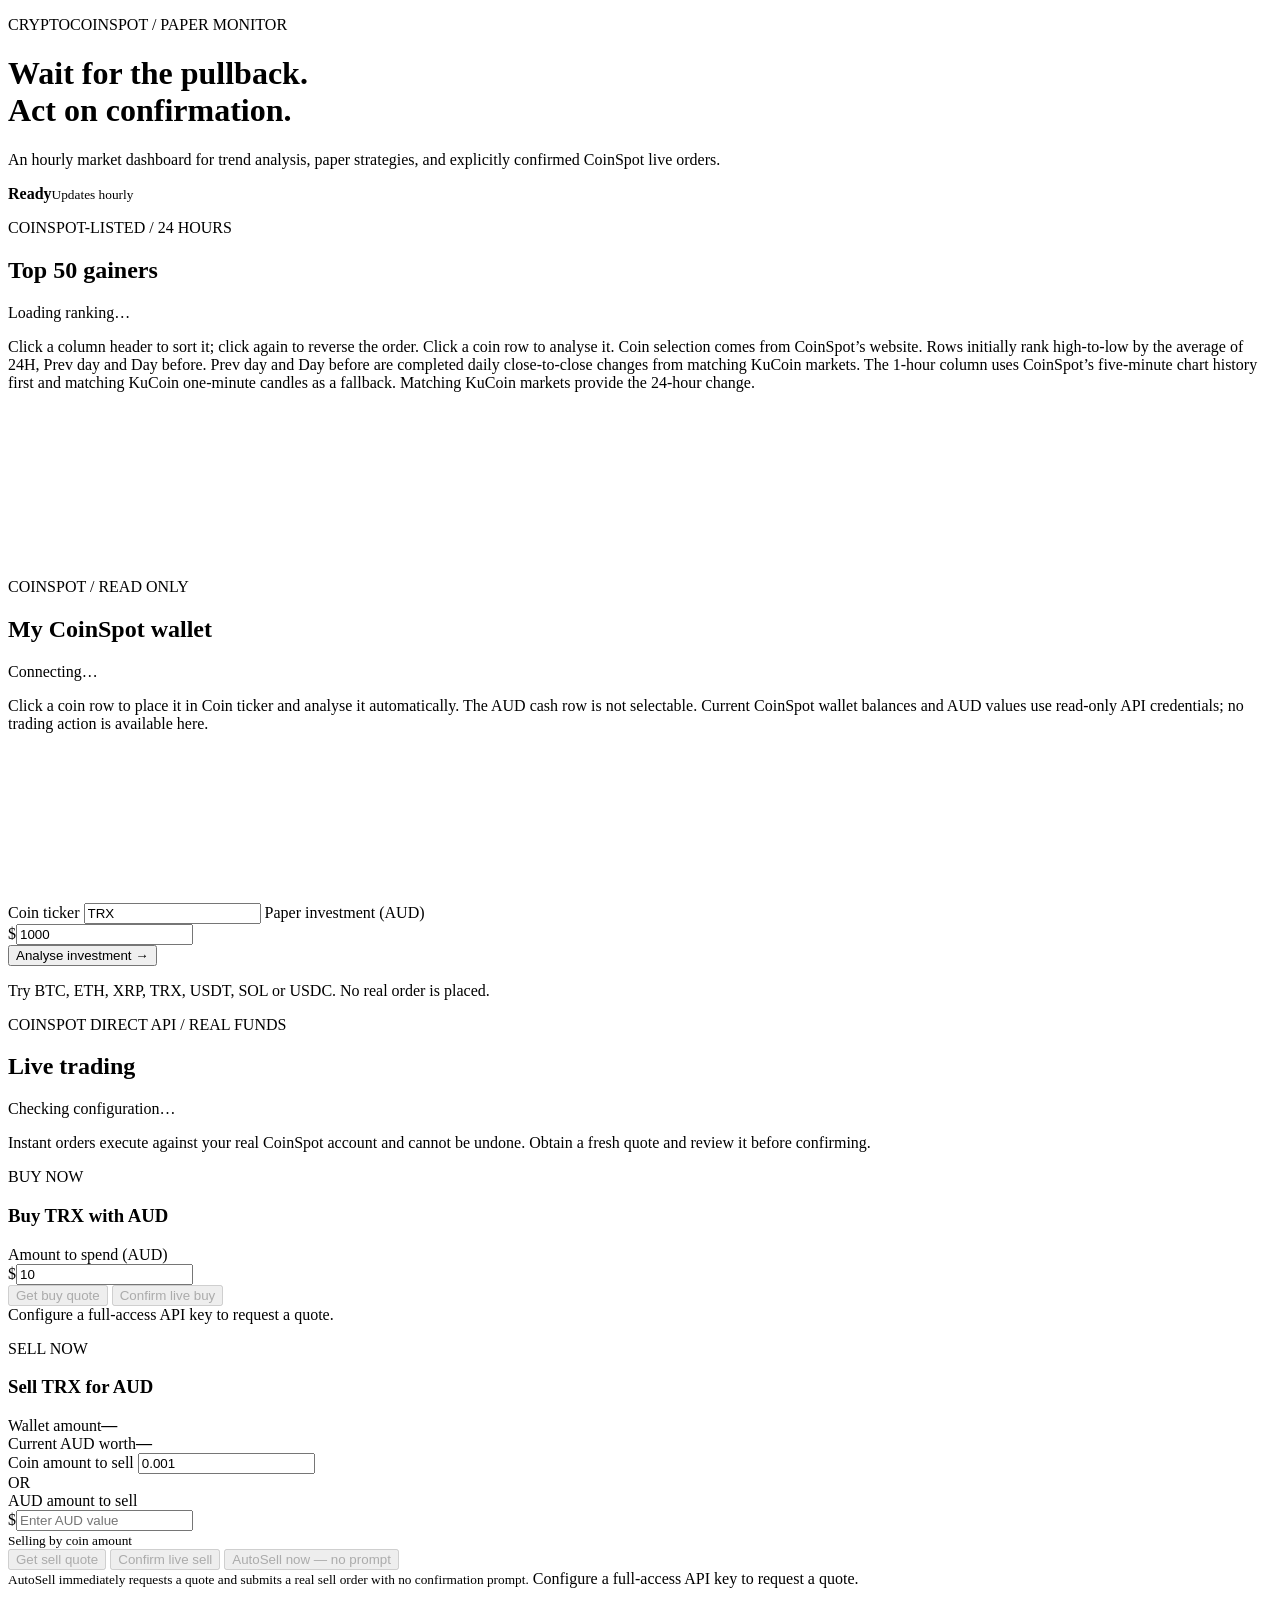
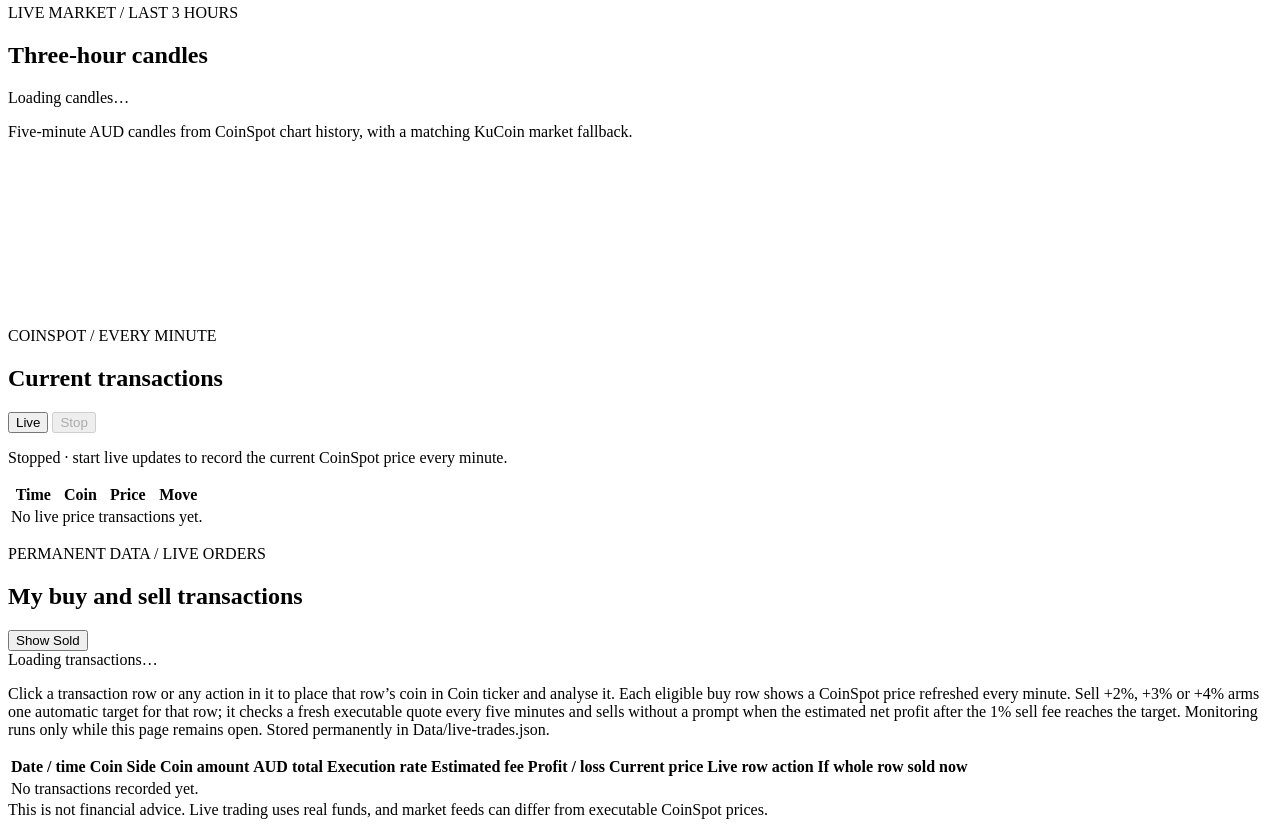
==== wwwroot/index.html @ a3f8f175 "Add current price column to transaction rows" ====
<!doctype html>
<html lang="en">
<head>
  <meta charset="utf-8">
  <meta name="viewport" content="width=device-width, initial-scale=1">
  <meta name="description" content="Crypto trend-and-pullback paper investment dashboard">
  <title>CryptoCoinSpot Market Monitor</title>
  <link rel="stylesheet" href="/styles.css?v=20260809-six-summary-tiles-v1">
</head>
<body>
  <main class="shell">
    <header class="hero">
      <div>
        <p class="eyebrow">CRYPTOCOINSPOT / PAPER MONITOR</p>
        <h1>Wait for the pullback.<br><span>Act on confirmation.</span></h1>
        <p class="intro">An hourly market dashboard for trend analysis, paper strategies, and explicitly confirmed CoinSpot live orders.</p>
      </div>
      <div class="refresh-box">
        <span class="live-dot"></span>
        <div><strong id="refreshState">Ready</strong><small id="countdown">Updates hourly</small></div>
      </div>
    </header>

    <div class="bottom-charts top-charts">
      <article class="gainers-card chart-card">
        <div class="card-head">
          <div><p class="label">COINSPOT-LISTED / 24 HOURS</p><h2>Top 50 gainers</h2></div>
          <span id="gainersStatus">Loading ranking…</span>
        </div>
        <p class="data-note">Click a column header to sort it; click again to reverse the order. Click a coin row to analyse it. Coin selection comes from CoinSpot’s website. Rows initially rank high-to-low by the average of 24H, Prev day and Day before. Prev day and Day before are completed daily close-to-close changes from matching KuCoin markets. The 1-hour column uses CoinSpot’s five-minute chart history first and matching KuCoin one-minute candles as a fallback. Matching KuCoin markets provide the 24-hour change.</p>
        <div class="gainers-scroll"><canvas id="gainersChart" aria-label="Top 50 CoinSpot-listed gainers chart"></canvas></div>
      </article>

      <article class="wallet-card chart-card">
        <div class="card-head">
          <div><p class="label">COINSPOT / READ ONLY</p><h2>My CoinSpot wallet</h2></div>
          <span id="walletStatus">Connecting…</span>
        </div>
        <p class="data-note">Click a coin row to place it in Coin ticker and analyse it automatically. The AUD cash row is not selectable. Current CoinSpot wallet balances and AUD values use read-only API credentials; no trading action is available here.</p>
        <div class="wallet-scroll"><canvas id="walletChart" aria-label="My CoinSpot wallet holdings chart"></canvas></div>
      </article>
    </div>

    <section class="control-panel" aria-label="Investment settings">
      <label>Coin ticker
        <input id="coin" value="TRX" maxlength="10" autocomplete="off" spellcheck="false">
      </label>
      <label>Paper investment (AUD)
        <div class="money-input"><span>$</span><input id="amount" type="number" value="1000" min="0.01" step="10"></div>
      </label>
      <button id="analyse">Analyse investment <span>→</span></button>
      <p class="hint">Try BTC, ETH, XRP, TRX, USDT, SOL or USDC. No real order is placed.</p>
    </section>

    <section class="live-trade-panel" aria-labelledby="liveTradeHeading">
      <div class="live-trade-heading">
        <div><p class="label">COINSPOT DIRECT API / REAL FUNDS</p><h2 id="liveTradeHeading">Live trading</h2></div>
        <span id="liveTradingStatus" class="trade-status">Checking configuration…</span>
      </div>
      <p class="live-trade-warning">Instant orders execute against your real CoinSpot account and cannot be undone. Obtain a fresh quote and review it before confirming.</p>
      <div class="live-trade-grid">
        <article class="live-trade-card buy-card">
          <p class="label">BUY NOW</p>
          <h3>Buy <span class="tradeCoin">TRX</span> with AUD</h3>
          <label>Amount to spend (AUD)
            <div class="trade-money-input"><span>$</span><input id="liveBuyAmount" type="number" min="0.01" step="1" value="10"></div>
          </label>
          <div class="trade-actions">
            <button id="liveBuyQuote" type="button" disabled>Get buy quote</button>
            <button id="liveBuyExecute" class="execute-button" type="button" disabled>Confirm live buy</button>
          </div>
          <output id="liveBuyResult" class="trade-result">Configure a full-access API key to request a quote.</output>
        </article>

        <article class="live-trade-card sell-card">
          <p class="label">SELL NOW</p>
          <h3>Sell <span class="tradeCoin">TRX</span> for AUD</h3>
          <div class="sell-wallet-summary">
            <div><span>Wallet amount</span><strong id="liveSellHoldingAmount">—</strong></div>
            <div><span>Current AUD worth</span><strong id="liveSellHoldingAud">—</strong></div>
          </div>
          <label>Coin amount to sell
            <input id="liveSellAmount" type="number" min="0.00000001" step="0.00000001" value="0.001">
          </label>
          <div class="sell-input-divider"><span>OR</span></div>
          <label>AUD amount to sell
            <div class="trade-money-input"><span>$</span><input id="liveSellAudAmount" type="number" min="0.01" step="1" placeholder="Enter AUD value"></div>
          </label>
          <small id="liveSellMode" class="sell-mode">Selling by coin amount</small>
          <div class="trade-actions">
            <button id="liveSellQuote" type="button" disabled>Get sell quote</button>
            <button id="liveSellExecute" class="execute-button" type="button" disabled>Confirm live sell</button>
            <button id="liveSellAuto" class="autosell-button" type="button" disabled>AutoSell now — no prompt</button>
          </div>
          <small class="autosell-warning">AutoSell immediately requests a quote and submits a real sell order with no confirmation prompt.</small>
          <output id="liveSellResult" class="trade-result">Configure a full-access API key to request a quote.</output>
        </article>
      </div>
    </section>

    <div id="error" class="error" role="alert" hidden></div>

    <section id="dashboard" hidden>
      <div class="signal-strip">
        <div>
          <p class="label">Strategy signal</p>
          <p id="signal" class="signal">—</p>
        </div>
        <p id="explanation" class="explanation">—</p>
      </div>

      <div class="charts">
        <article class="chart-card">
          <div class="card-head"><div><p class="label">MARKET</p><h2>96-hour price</h2></div><span id="priceRange">—</span></div>
          <canvas id="priceChart" aria-label="Interactive 96-hour red and green OHLC candlestick chart with AUD price axis"></canvas>
        </article>
        <article class="chart-card">
          <div class="card-head">
            <div><p class="label">DAILY MARKET MOVE</p><h2>Daily percentage gain / loss</h2></div>
            <div class="pullback-controls">
              <label for="dailyPercentPeriod">Period</label>
              <select id="dailyPercentPeriod">
                <option value="365">365 days</option>
                <option value="183" selected>6 months</option>
                <option value="90">3 months</option>
                <option value="30">1 month</option>
                <option value="7">1 week</option>
              </select>
              <span id="dailyPercentRange">—</span>
            </div>
          </div>
          <canvas id="dailyPercentChart" aria-label="Interactive daily percentage gain and loss bar chart"></canvas>
        </article>
      </div>

      <div class="lower-grid">
        <article class="rule-card">
          <p class="label">ENTRY CHECKLIST</p>
          <h2>Five gates to a setup</h2>
          <ul id="rules"></ul>
        </article>
        <article class="plan-card">
          <p class="label">RISK PLAN</p>
          <h2>Mechanical exits</h2>
          <dl>
            <div><dt>Protective stop</dt><dd id="stop">—</dd></div>
            <div><dt>Take 50%</dt><dd id="firstTarget">—</dd></div>
            <div><dt>Final target</dt><dd id="finalTarget">—</dd></div>
            <div><dt>1% capital risk</dt><dd id="maxRisk">—</dd></div>
          </dl>
        </article>
        <article id="pullbackCard" class="daily-card neutral">
          <p class="label">STORED DAILY PRICE HISTORY</p>
          <div class="pullback-heading">
            <h2>Pullback context <small>— Last 365 days</small></h2>
            <div class="pullback-meta">
              <span id="week52Low" class="range-badge range-low">52W low —</span>
              <span id="week52High" class="range-badge range-high">52W high —</span>
              <span id="dailyDirection" class="direction-badge">Waiting for data</span>
            </div>
          </div>
          <div class="table-wrap">
            <table><thead><tr><th>Date</th><th>Open</th><th>High</th><th>Low</th><th>High − Low <small id="dailyRangeAverage">Avg —</small></th><th>Close</th><th>Change %</th></tr></thead><tbody id="dailyRows"></tbody></table>
          </div>
        </article>
      </div>

      <div class="metrics timeline-metrics" aria-label="Current price and trend refresh controls">
        <article>
          <div class="metric-heading"><p>Current price</p><button id="refreshCurrentPrice" class="metric-refresh" type="button" disabled>↻ Refresh</button></div>
          <strong id="currentPrice">—</strong><small id="currentPriceSource">AUD market price</small><small id="currentPriceRetrieved" class="price-retrieved">Waiting for price</small>
        </article>
        <article>
          <div class="metric-heading"><p>Hourly trend</p><button id="refreshHourlyTrend" class="metric-refresh" type="button">↻ Refresh</button></div>
          <strong id="trend">—</strong><small id="trendMeta">—</small>
        </article>
        <article>
          <div class="metric-heading"><p>Daily trend</p><button id="refreshDailyTrend" class="metric-refresh" type="button">↻ Refresh</button></div>
          <strong id="dailyTrend">—</strong><small id="dailyTrendMeta">—</small>
        </article>
      </div>

      <article id="timelineData" class="pullback-chart-card chart-card" tabindex="-1">
        <div class="card-head">
          <div><h2>TimelineData</h2></div>
        </div>
        <section class="sell-timing-panel" aria-labelledby="sellTimingHeading">
          <div class="sell-timing-heading">
            <div><p class="label">96-HOUR HOURLY PATTERN</p><h3 id="sellTimingHeading">Sell timing analysis</h3></div>
            <span id="sellTimingConfidence">Waiting for hourly candles</span>
          </div>
          <div class="sell-timing-grid">
            <div class="sell-timing-card timing"><span>Observed sell window</span><strong id="bestSellTime">—</strong><small id="bestSellTimeMeta">Waiting for data</small></div>
            <div id="hourlyStreakCard" class="sell-timing-card neutral"><span>Current hourly streak</span><strong id="hourlySellStreak">—</strong><small id="hourlySellStreakMeta">Waiting for data</small></div>
            <div class="sell-timing-card profit"><span>Modelled profit target</span><strong id="hourlyProfitTarget">—</strong><small id="hourlyProfitTargetMeta">Waiting for data</small></div>
            <div class="sell-timing-card loss"><span>Defensive sell price</span><strong id="hourlyDefensivePrice">—</strong><small id="hourlyDefensivePriceMeta">Waiting for data</small></div>
          </div>
          <p id="sellTimingSummary" class="sell-timing-summary">Analysing hourly rises, falls and time-of-day patterns…</p>
        </section>
        <div class="streak-metrics" aria-label="Consecutive daily candle statistics">
          <div class="streak-green"><span>3+ green streaks</span><strong id="greenTripleRuns">—</strong><small>distinct runs</small></div>
          <div class="streak-red"><span>3+ red streaks</span><strong id="redTripleRuns">—</strong><small>distinct runs</small></div>
          <div class="streak-green"><span>2+ green streaks</span><strong id="greenDoubleRuns">—</strong><small>distinct runs</small></div>
          <div class="streak-red"><span>2+ red streaks</span><strong id="redDoubleRuns">—</strong><small>distinct runs</small></div>
          <div class="streak-green"><span>Average green run</span><strong id="averageGreenRun">—</strong><small>consecutive days</small></div>
          <div class="streak-red"><span>Average red run</span><strong id="averageRedRun">—</strong><small>consecutive days</small></div>
        </div>
        <div class="strategy-summaries">
          <div id="strategySummary" class="strategy-summary neutral" role="button" tabindex="0" aria-pressed="false">
            <div>
              <span id="strategyThreeRedTitle">Paper amount per signal — 3 consecutive green / 3 consecutive red</span>
              <strong id="strategyEndingValue">—</strong>
              <small id="strategyPnl">Waiting for stored candles</small>
            </div>
            <dl>
              <div><dt>Buy signals</dt><dd id="strategyEntries">—</dd></div>
              <div><dt>Total contributed</dt><dd id="strategyContributed">—</dd></div>
              <div><dt>Completed sells</dt><dd id="strategyExits">—</dd></div>
              <div><dt>Current position</dt><dd id="strategyPosition">—</dd></div>
            </dl>
            <p>Buys the paper investment amount after 3 green candles in a row and sells the same amount after 3 red candles in a row.</p>
          </div>

          <div id="strategyTwoRedSummary" class="strategy-summary neutral" role="button" tabindex="0" aria-pressed="false">
            <div>
              <span id="strategyTwoRedTitle">Paper amount per signal — 3 consecutive green / 2 consecutive red</span>
              <strong id="strategyTwoRedEndingValue">—</strong>
              <small id="strategyTwoRedPnl">Waiting for stored candles</small>
            </div>
            <dl>
              <div><dt>Buy signals</dt><dd id="strategyTwoRedEntries">—</dd></div>
              <div><dt>Total contributed</dt><dd id="strategyTwoRedContributed">—</dd></div>
              <div><dt>Completed sells</dt><dd id="strategyTwoRedExits">—</dd></div>
              <div><dt>Current position</dt><dd id="strategyTwoRedPosition">—</dd></div>
            </dl>
            <p>Buys the paper investment amount after 3 green candles in a row and sells the same amount after 2 red candles in a row.</p>
          </div>

          <div id="strategyTwoGreenSummary" class="strategy-summary neutral" role="button" tabindex="0" aria-pressed="false">
            <div>
              <span id="strategyTwoGreenTitle">Paper amount per signal — 2 consecutive green / 3 consecutive red</span>
              <strong id="strategyTwoGreenEndingValue">—</strong>
              <small id="strategyTwoGreenPnl">Waiting for stored candles</small>
            </div>
            <dl>
              <div><dt>Buy signals</dt><dd id="strategyTwoGreenEntries">—</dd></div>
              <div><dt>Total contributed</dt><dd id="strategyTwoGreenContributed">—</dd></div>
              <div><dt>Completed sells</dt><dd id="strategyTwoGreenExits">—</dd></div>
              <div><dt>Current position</dt><dd id="strategyTwoGreenPosition">—</dd></div>
            </dl>
            <p>Buys the paper investment amount after 2 green candles in a row and sells the same amount after 3 red candles in a row.</p>
          </div>

          <div id="strategyTwoGreenTwoRedSummary" class="strategy-summary neutral" role="button" tabindex="0" aria-pressed="false">
            <div>
              <span id="strategyTwoGreenTwoRedTitle">Paper amount per signal — 2 consecutive green / 2 consecutive red</span>
              <strong id="strategyTwoGreenTwoRedEndingValue">—</strong>
              <small id="strategyTwoGreenTwoRedPnl">Waiting for stored candles</small>
            </div>
            <dl>
              <div><dt>Buy signals</dt><dd id="strategyTwoGreenTwoRedEntries">—</dd></div>
              <div><dt>Total contributed</dt><dd id="strategyTwoGreenTwoRedContributed">—</dd></div>
              <div><dt>Completed sells</dt><dd id="strategyTwoGreenTwoRedExits">—</dd></div>
              <div><dt>Current position</dt><dd id="strategyTwoGreenTwoRedPosition">—</dd></div>
            </dl>
            <p>Buys the paper investment amount after 2 green candles in a row and sells the same amount after 2 red candles in a row.</p>
          </div>

          <div id="strategyOptimalSummary" class="strategy-summary neutral" role="button" tabindex="0" aria-pressed="false">
            <div>
              <span id="strategyOptimalTitle">Historical daily-percentage optimiser</span>
              <strong id="strategyOptimalEndingValue">—</strong>
              <small id="strategyOptimalPnl">Waiting for stored candles</small>
            </div>
            <dl>
              <div><dt>Buy when daily gain ≥</dt><dd id="strategyOptimalBuyThreshold">—</dd></div>
              <div><dt>Sell when daily loss ≥</dt><dd id="strategyOptimalSellThreshold">—</dd></div>
              <div><dt>Total contributed</dt><dd id="strategyOptimalContributed">—</dd></div>
              <div><dt>Buy signals</dt><dd id="strategyOptimalEntries">—</dd></div>
              <div><dt>Partial sells</dt><dd id="strategyOptimalExits">—</dd></div>
              <div><dt>Current position</dt><dd id="strategyOptimalPosition">—</dd></div>
            </dl>
            <p>Chooses the threshold pair with the best in-sample historical return for the selected period. This is not a prediction or profit guarantee.</p>
          </div>
        </div>
        <p id="simulationNote" class="simulation-note">Each qualifying buy contributes the paper investment amount. Each qualifying sell converts the same amount only—not the full accumulated holding. Profit/loss is measured against total contributions. Fees, spreads, slippage and tax are excluded.</p>
        <div class="pullback-period-row">
          <div class="pullback-controls">
            <label for="pullbackPeriod">Period</label>
            <select id="pullbackPeriod">
              <option value="all">AllTime (up to 5 years)</option>
              <option value="365">365 days</option>
              <option value="183" selected>6 months</option>
              <option value="90">3 months</option>
              <option value="30">1 month</option>
              <option value="7">1 week</option>
            </select>
            <span id="pullbackChartRange">—</span>
          </div>
        </div>
        <div class="signal-legend" aria-label="Pullback chart signal line legend">
          <span id="selectedBuyLegend" class="legend-buy">Select a strategy container to show signals</span>
          <span id="selectedSellLegend" class="legend-sell">Buy and sell lines are hidden by default</span>
        </div>
        <canvas id="pullbackChart" aria-label="Interactive selected-period TimelineData OHLC candlestick chart"></canvas>
      </article>

    </section>

    <section class="intraday-live-grid" aria-label="Three-hour candles and live minute transactions">
      <article class="chart-card intraday-chart-card" aria-labelledby="intradayHeading">
        <div class="card-head">
          <div><p class="label">LIVE MARKET / LAST 3 HOURS</p><h2 id="intradayHeading">Three-hour candles</h2></div>
          <span id="intradayStatus">Loading candles…</span>
        </div>
        <p class="data-note">Five-minute AUD candles from CoinSpot chart history, with a matching KuCoin market fallback.</p>
        <canvas id="intradayChart" aria-label="Last three hours green and red five-minute candlestick chart"></canvas>
      </article>

      <article class="chart-card live-tape-card" aria-labelledby="liveTapeHeading">
        <div class="live-tape-heading">
          <div><p class="label">COINSPOT / EVERY MINUTE</p><h2 id="liveTapeHeading">Current transactions</h2></div>
          <div class="live-tape-controls">
            <button id="liveTapeStart" type="button">Live</button>
            <button id="liveTapeStop" type="button" disabled>Stop</button>
          </div>
        </div>
        <p id="liveTapeStatus" class="data-note">Stopped · start live updates to record the current CoinSpot price every minute.</p>
        <div class="live-tape-table-wrap">
          <table class="live-tape-table">
            <thead><tr><th>Time</th><th>Coin</th><th>Price</th><th>Move</th></tr></thead>
            <tbody id="liveTapeBody"><tr><td colspan="4">No live price transactions yet.</td></tr></tbody>
          </table>
        </div>
      </article>
    </section>

    <article class="chart-card live-transactions-card" aria-labelledby="liveTransactionsHeading">
      <div class="card-head">
        <div>
          <p class="label">PERMANENT DATA / LIVE ORDERS</p>
          <div class="transaction-title-row">
            <h2 id="liveTransactionsHeading">My buy and sell transactions</h2>
            <button id="toggleSoldTransactions" class="sold-transactions-toggle" type="button" aria-pressed="true">Show Sold</button>
          </div>
        </div>
        <span id="liveTransactionsStatus">Loading transactions…</span>
      </div>
      <p class="data-note">Click a transaction row or any action in it to place that row’s coin in Coin ticker and analyse it. Each eligible buy row shows a CoinSpot price refreshed every minute. Sell +2%, +3% or +4% arms one automatic target for that row; it checks a fresh executable quote every five minutes and sells without a prompt when the estimated net profit after the 1% sell fee reaches the target. Monitoring runs only while this page remains open. Stored permanently in Data/live-trades.json.</p>
      <div id="liveTransactionSummaries" class="transaction-summaries"></div>
      <div class="transaction-table-wrap">
        <table class="transaction-table">
          <thead><tr><th>Date / time</th><th>Coin</th><th>Side</th><th>Coin amount</th><th>AUD total</th><th>Execution rate</th><th>Estimated fee</th><th>Profit / loss</th><th>Current price</th><th>Live row action</th><th>If whole row sold now</th></tr></thead>
          <tbody id="liveTransactionsBody"><tr><td colspan="11">No transactions recorded yet.</td></tr></tbody>
        </table>
      </div>
    </article>

    <dialog id="rowChartModal" class="row-chart-modal" aria-labelledby="rowChartTitle">
      <div class="row-chart-modal-head">
        <div><p class="label">LIVE ROW / 24 HOURS / 15-MINUTE INTERVAL</p><h2 id="rowChartTitle">Coin chart</h2></div>
        <button id="rowChartClose" class="row-chart-close" type="button" aria-label="Close chart">Close</button>
      </div>
      <p id="rowChartStatus" class="row-chart-status">Loading candles…</p>
      <canvas id="rowChartCanvas" aria-label="24-hour 15-minute candlestick chart"></canvas>
    </dialog>

    <footer>This is not financial advice. Live trading uses real funds, and market feeds can differ from executable CoinSpot prices.</footer>
  </main>
  <script src="/app.js?v=20260809-current-price-column-v1"></script>
</body>
</html>
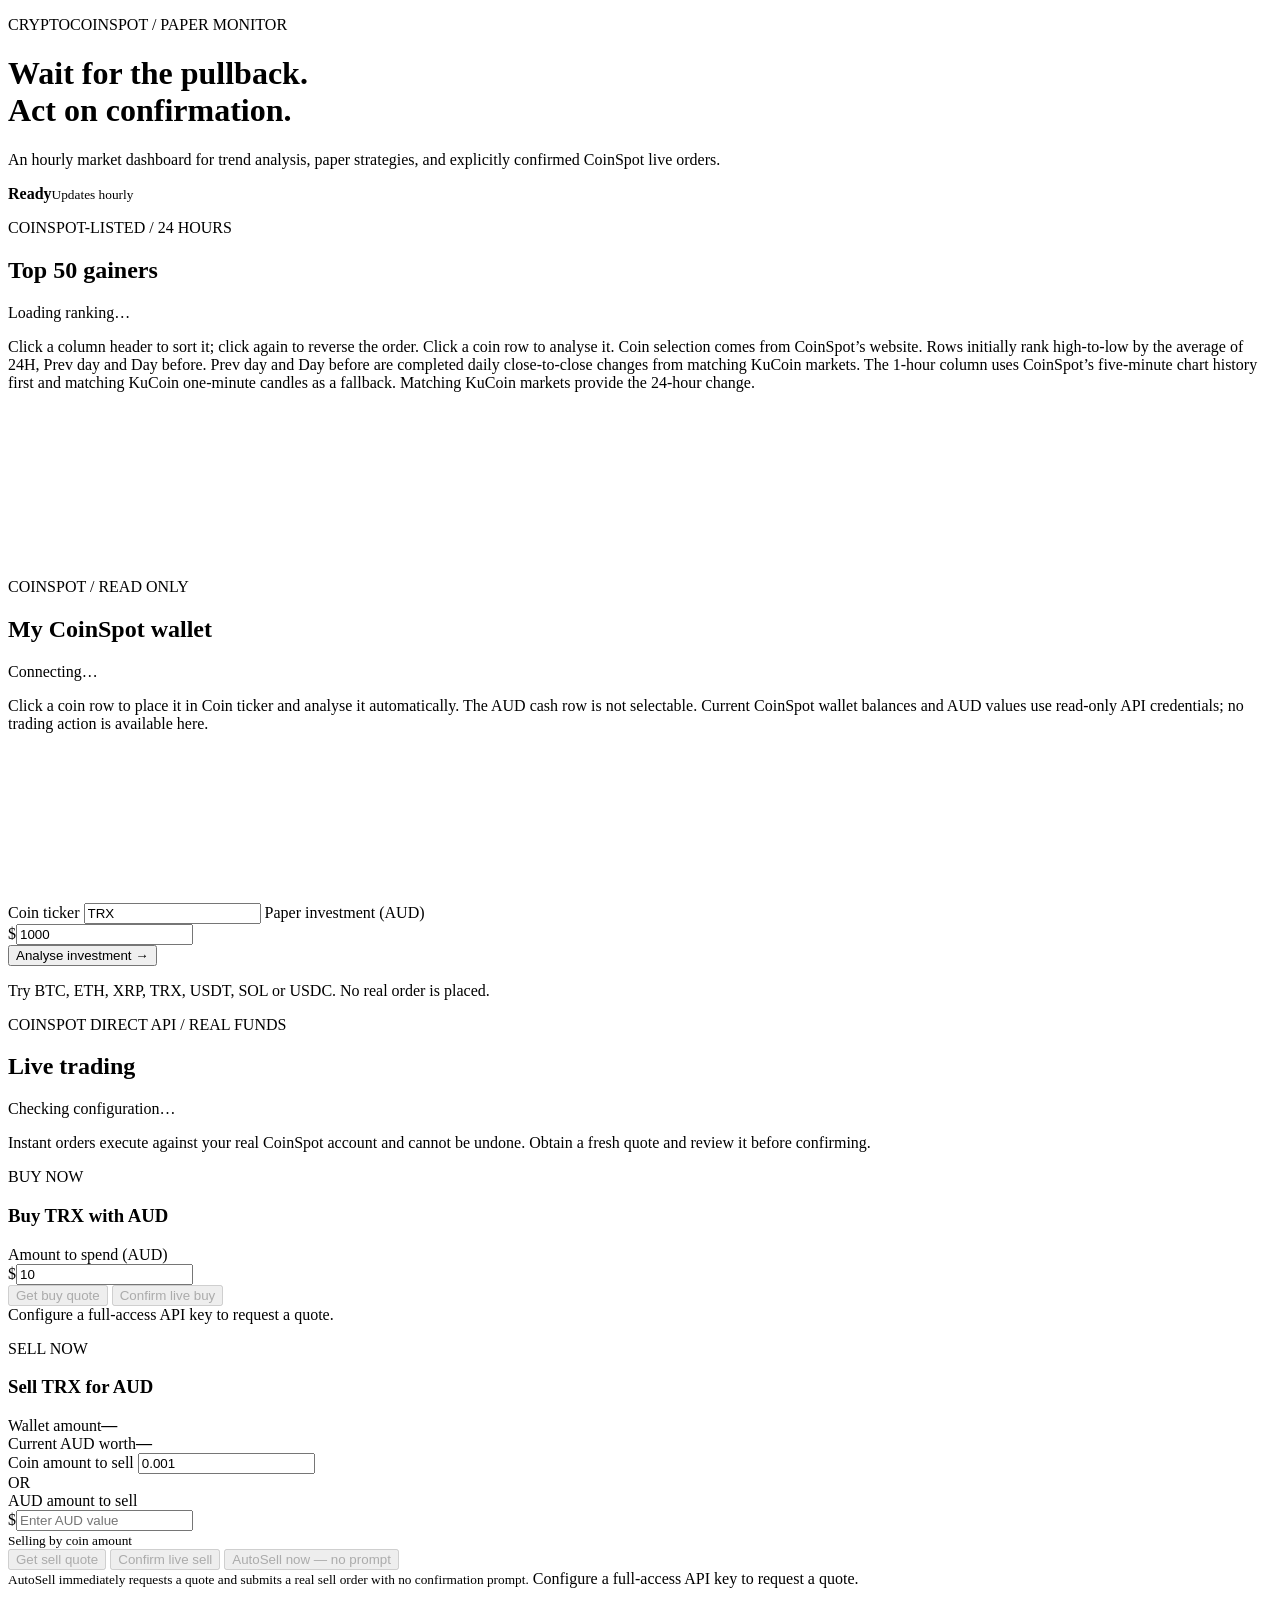
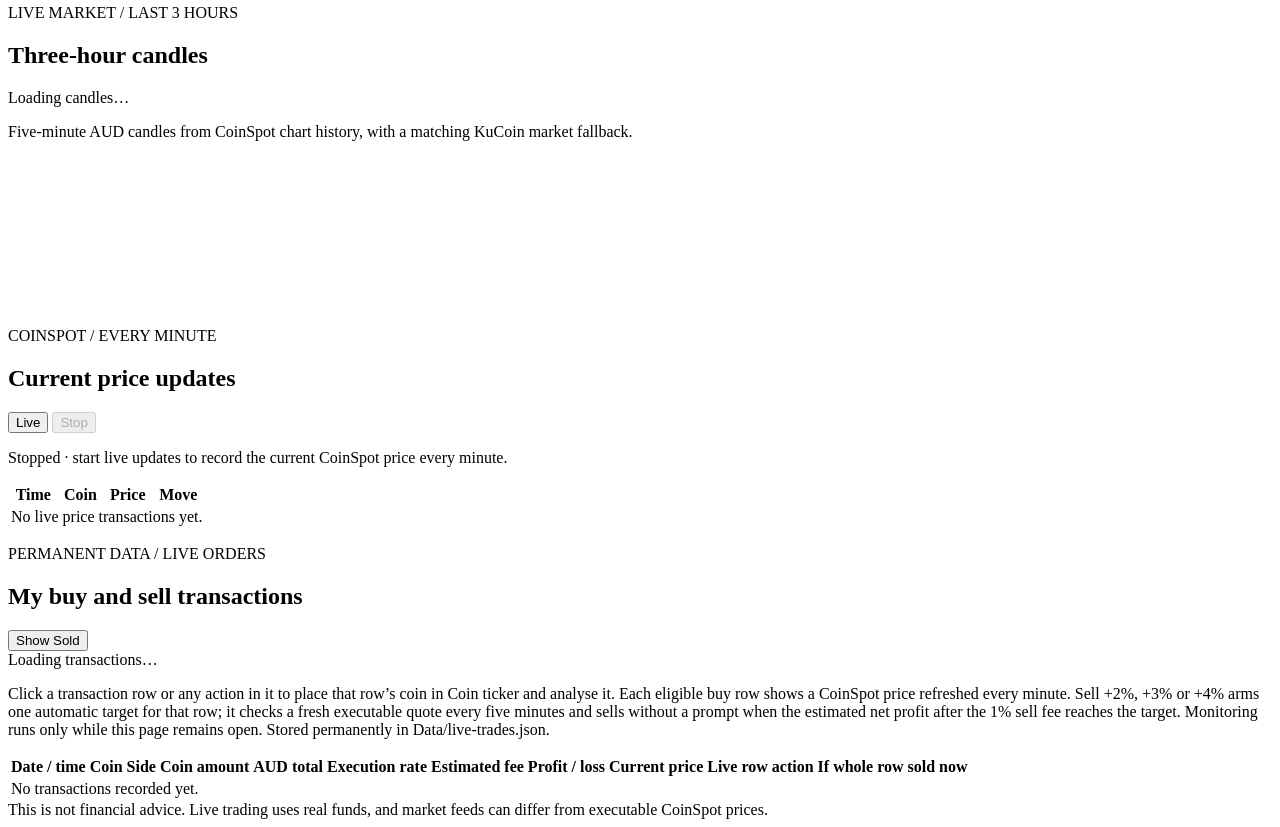
==== commit 6a09766f: "Show recorded buys on price charts" ====
--- a/wwwroot/index.html
+++ b/wwwroot/index.html
@@ -5,7 +5,7 @@
   <meta name="viewport" content="width=device-width, initial-scale=1">
   <meta name="description" content="Crypto trend-and-pullback paper investment dashboard">
   <title>CryptoCoinSpot Market Monitor</title>
-  <link rel="stylesheet" href="/styles.css?v=20260809-six-summary-tiles-v1">
+  <link rel="stylesheet" href="/styles.css?v=20260809-two-line-current-price-v1">
 </head>
 <body>
   <main class="shell">
@@ -319,7 +319,7 @@
 
       <article class="chart-card live-tape-card" aria-labelledby="liveTapeHeading">
         <div class="live-tape-heading">
-          <div><p class="label">COINSPOT / EVERY MINUTE</p><h2 id="liveTapeHeading">Current transactions</h2></div>
+          <div><p class="label">COINSPOT / EVERY MINUTE</p><h2 id="liveTapeHeading">Current price updates</h2></div>
           <div class="live-tape-controls">
             <button id="liveTapeStart" type="button">Live</button>
             <button id="liveTapeStop" type="button" disabled>Stop</button>
@@ -367,6 +367,6 @@
 
     <footer>This is not financial advice. Live trading uses real funds, and market feeds can differ from executable CoinSpot prices.</footer>
   </main>
-  <script src="/app.js?v=20260809-current-price-column-v1"></script>
+  <script src="/app.js?v=20260809-two-line-current-price-v1"></script>
 </body>
 </html>
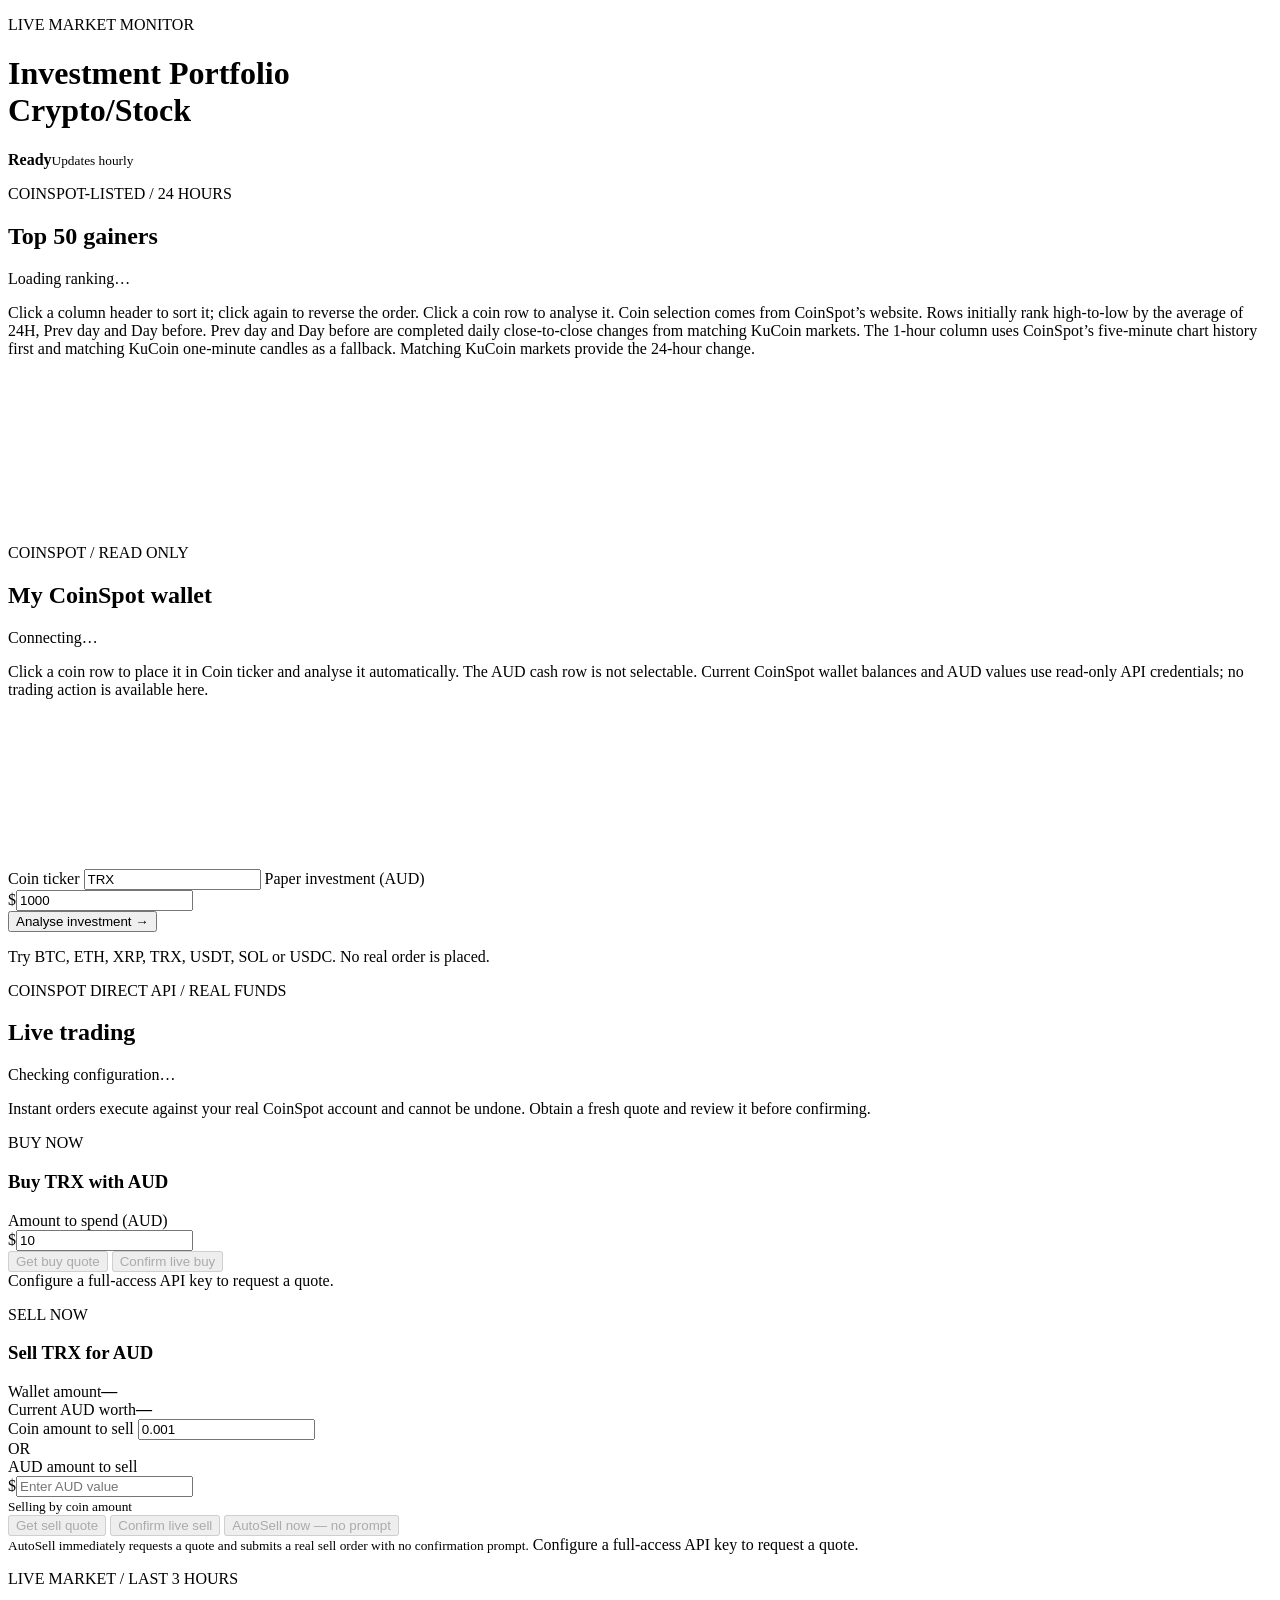
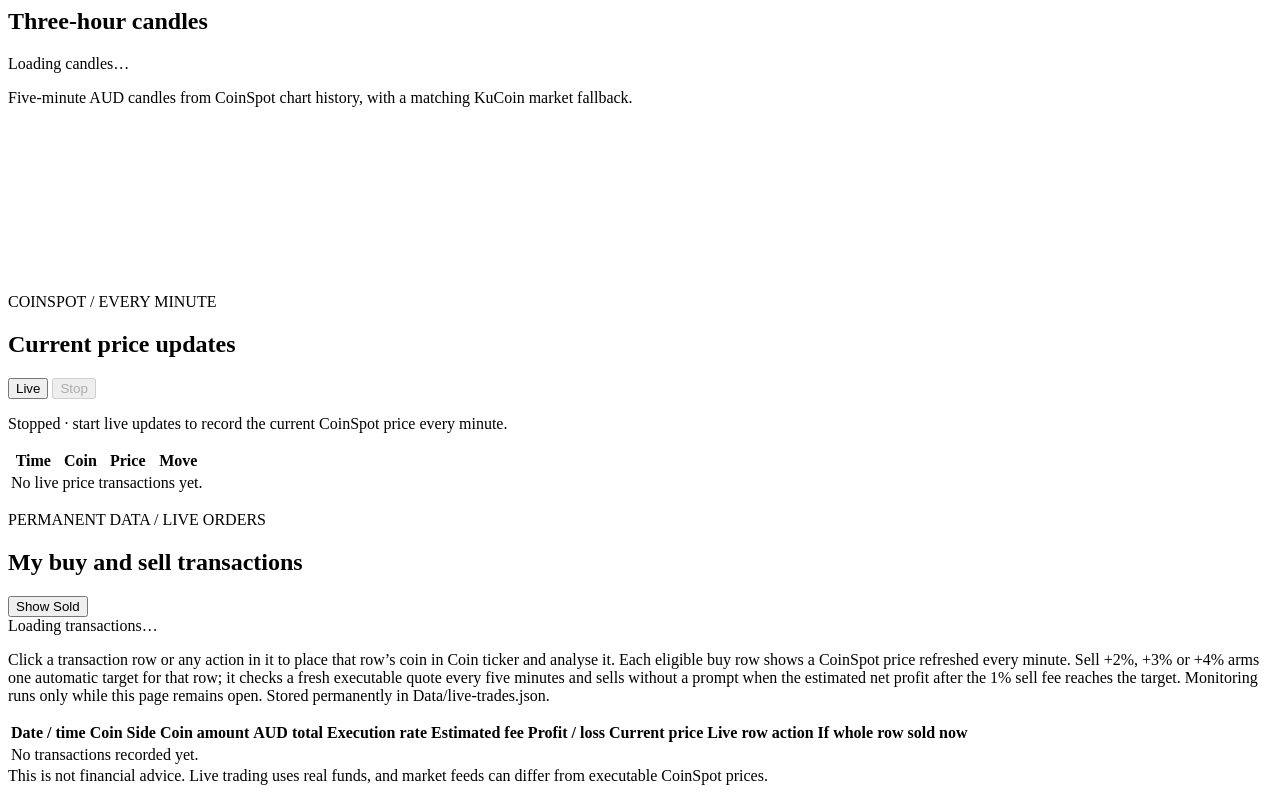
==== commit a844ed27: "Compact portfolio header" ====
--- a/wwwroot/index.html
+++ b/wwwroot/index.html
@@ -11,9 +11,8 @@
   <main class="shell">
     <header class="hero">
       <div>
-        <p class="eyebrow">CRYPTOCOINSPOT / PAPER MONITOR</p>
-        <h1>Wait for the pullback.<br><span>Act on confirmation.</span></h1>
-        <p class="intro">An hourly market dashboard for trend analysis, paper strategies, and explicitly confirmed CoinSpot live orders.</p>
+        <p class="eyebrow">LIVE MARKET MONITOR</p>
+        <h1>Investment Portfolio<br><span>Crypto/Stock</span></h1>
       </div>
       <div class="refresh-box">
         <span class="live-dot"></span>
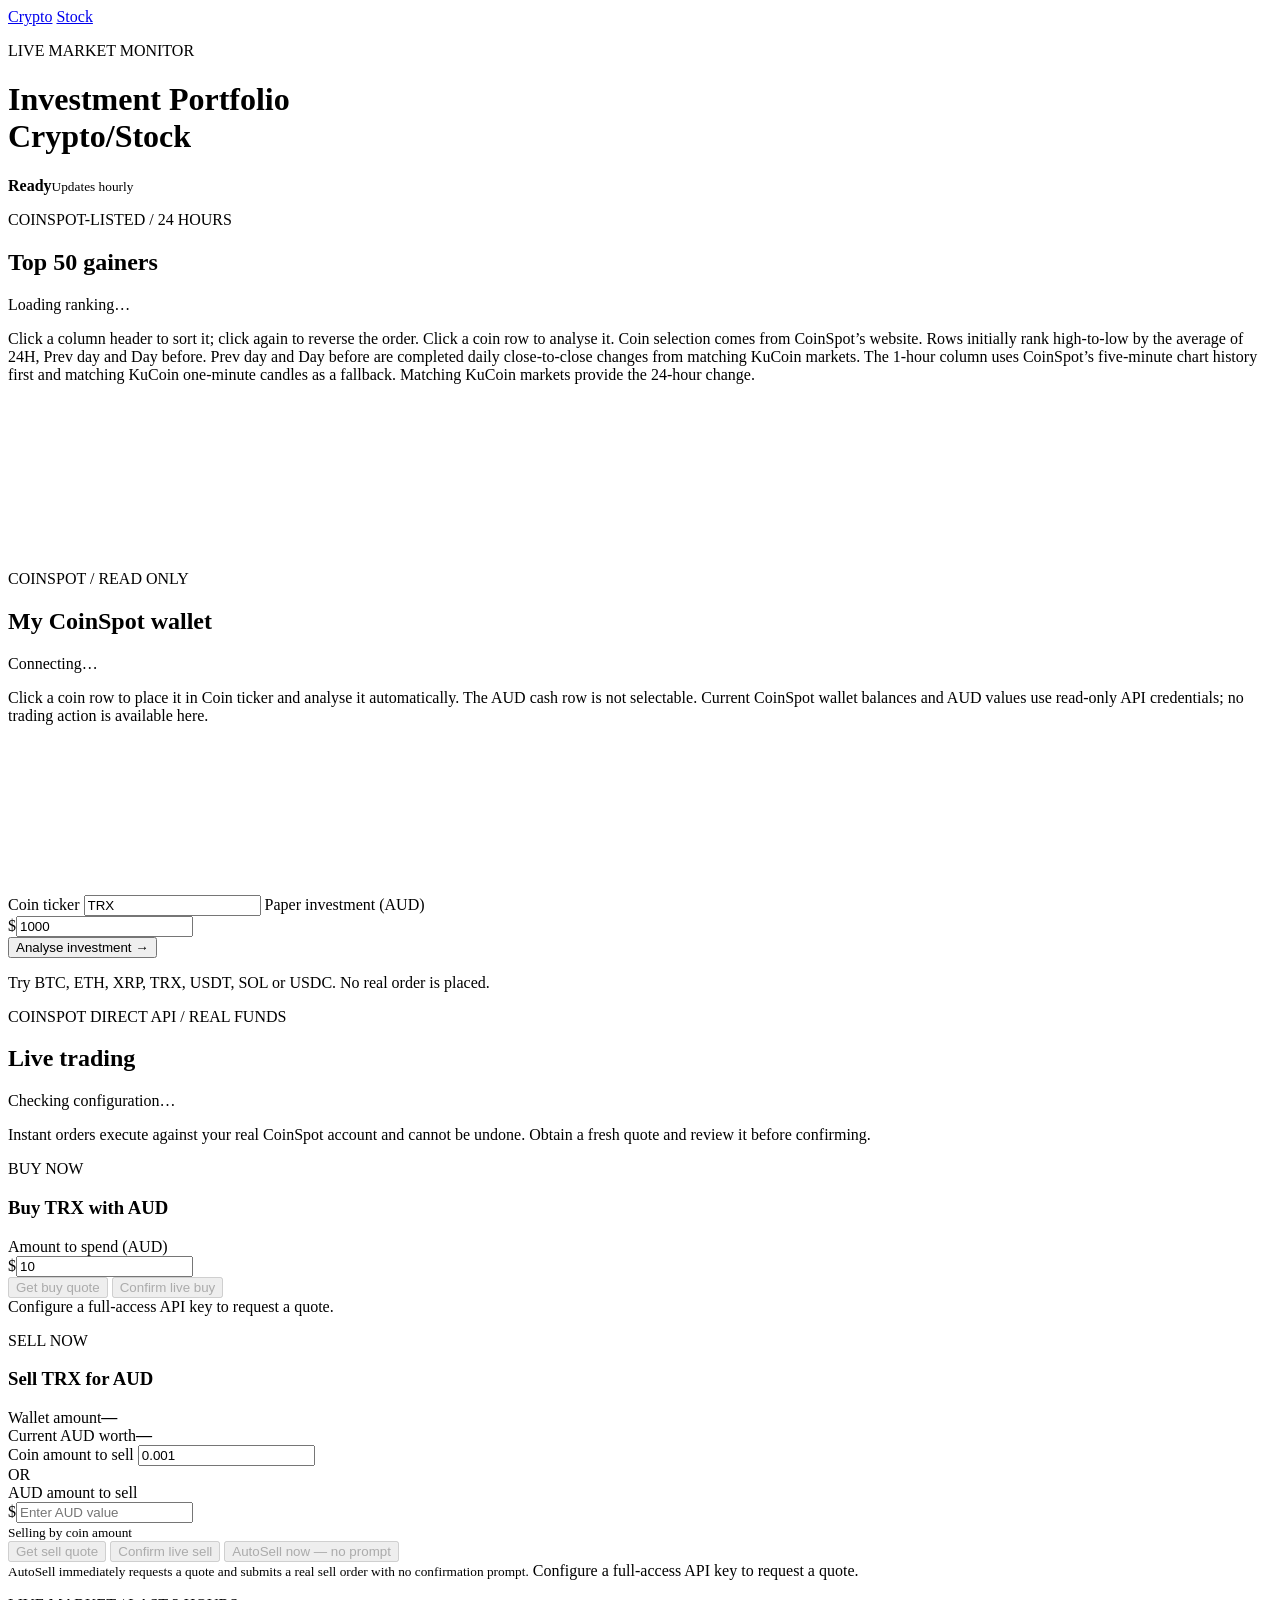
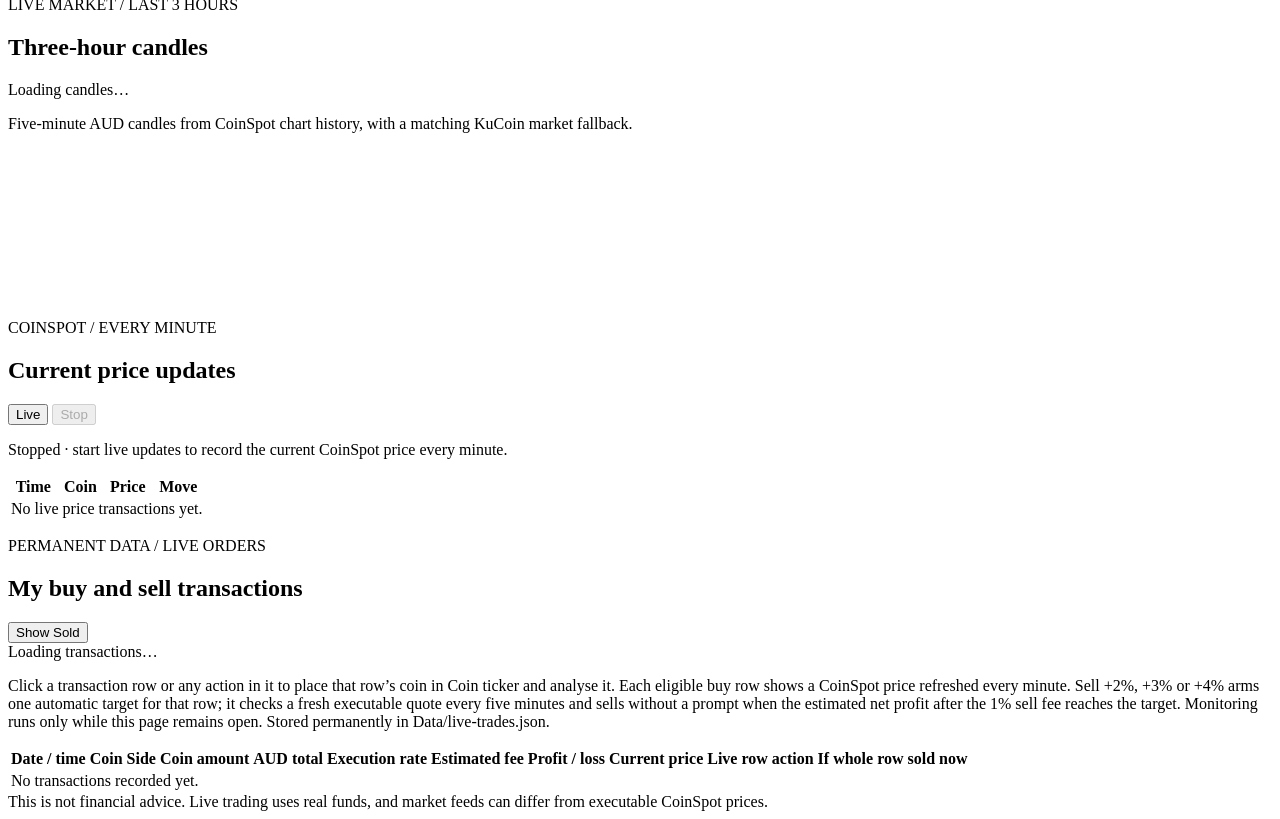
==== commit eacf494a: "Add IBKR ASX stock dashboard" ====
--- a/wwwroot/index.html
+++ b/wwwroot/index.html
@@ -5,10 +5,14 @@
   <meta name="viewport" content="width=device-width, initial-scale=1">
   <meta name="description" content="Crypto trend-and-pullback paper investment dashboard">
   <title>CryptoCoinSpot Market Monitor</title>
-  <link rel="stylesheet" href="/styles.css?v=20260809-two-line-current-price-v1">
+  <link rel="stylesheet" href="/styles.css?v=20261001-stock-tabs-v1">
 </head>
 <body>
   <main class="shell">
+    <nav class="asset-tabs" aria-label="Portfolio markets">
+      <a class="active" href="/" aria-current="page">Crypto</a>
+      <a href="/stocks.html">Stock</a>
+    </nav>
     <header class="hero">
       <div>
         <p class="eyebrow">LIVE MARKET MONITOR</p>
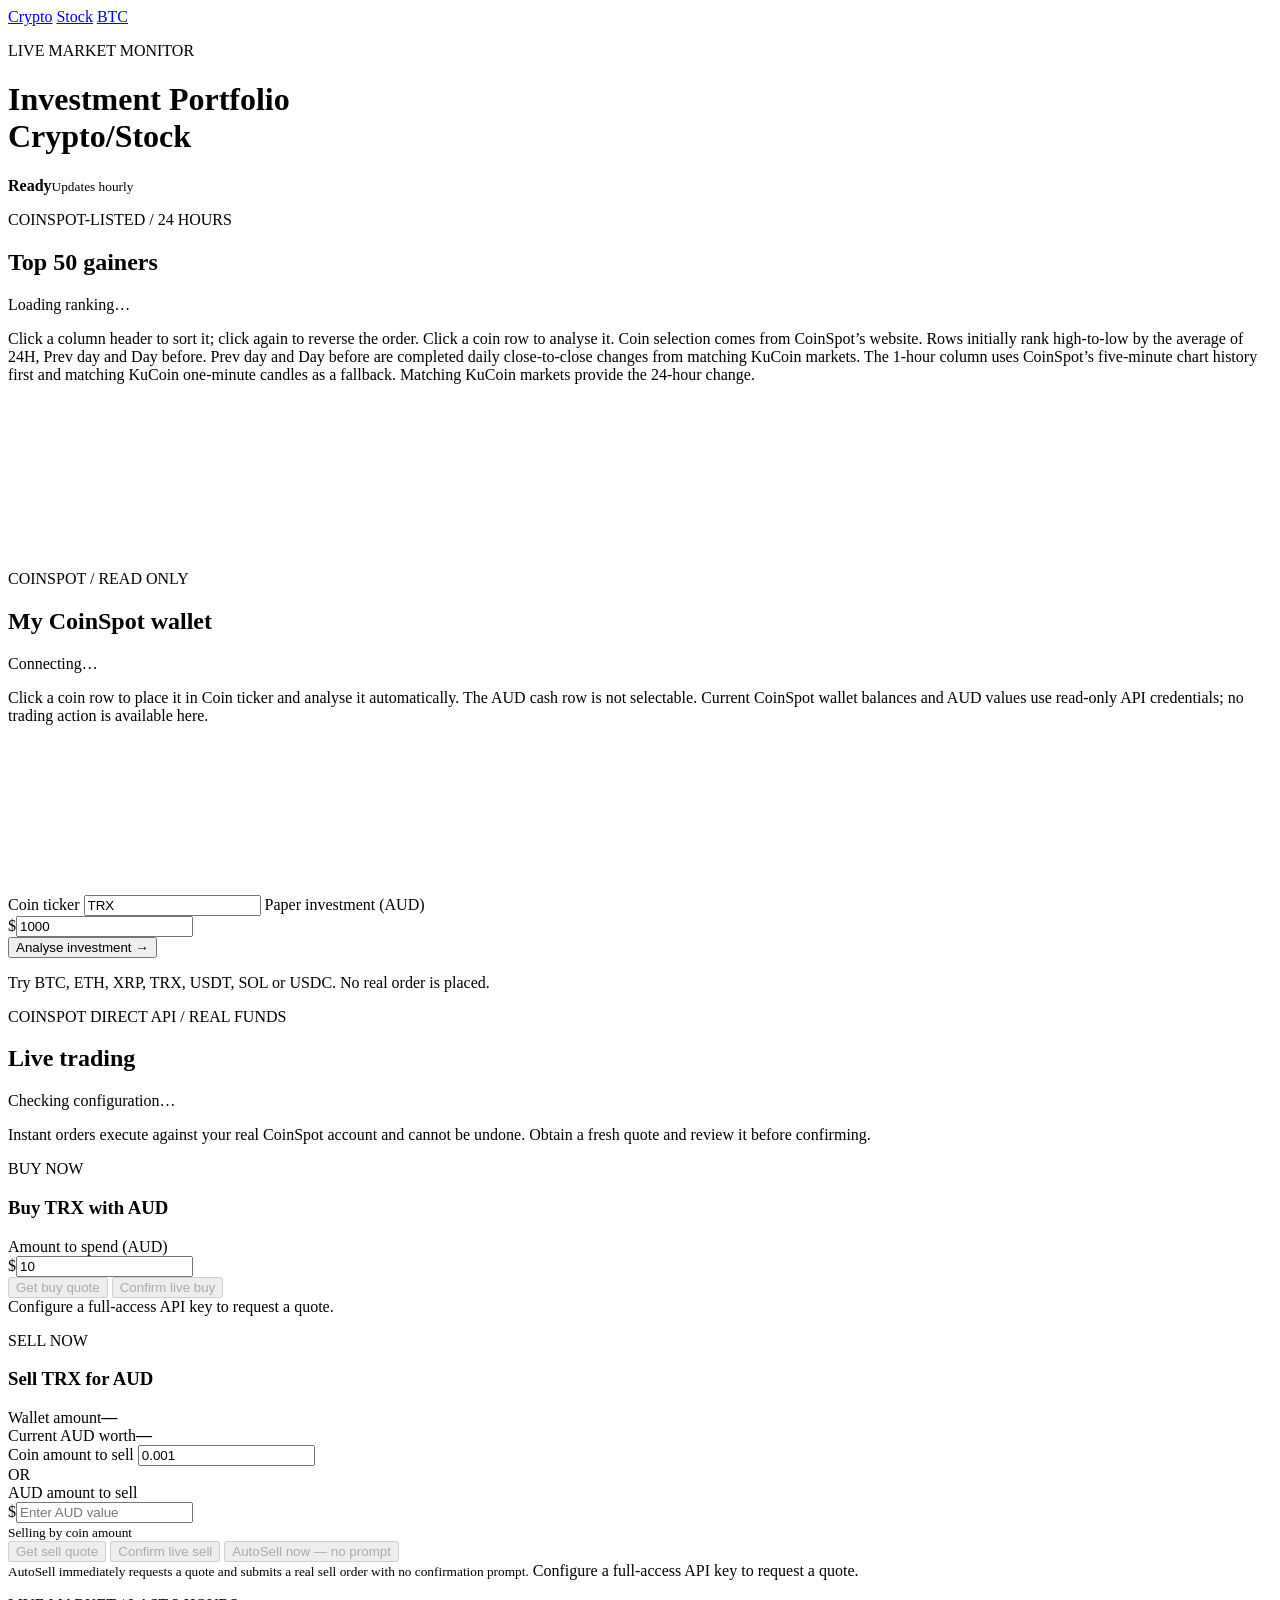
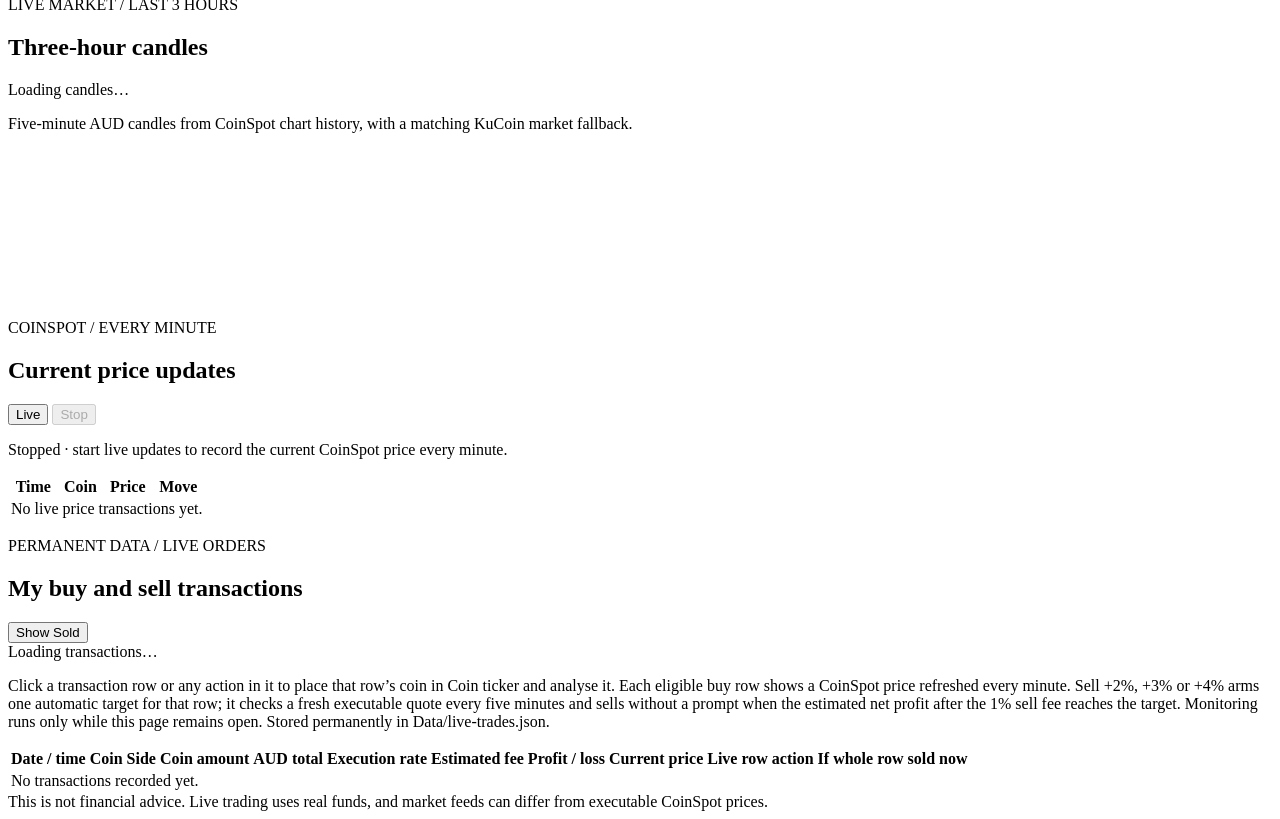
==== commit 0b2bd64c: "Add BTC Markets tab with prices wallet and IOC trading panels" ====
--- a/wwwroot/index.html
+++ b/wwwroot/index.html
@@ -12,6 +12,7 @@
     <nav class="asset-tabs" aria-label="Portfolio markets">
       <a class="active" href="/" aria-current="page">Crypto</a>
       <a href="/stocks.html">Stock</a>
+      <a href="/btc.html">BTC</a>
     </nav>
     <header class="hero">
       <div>
